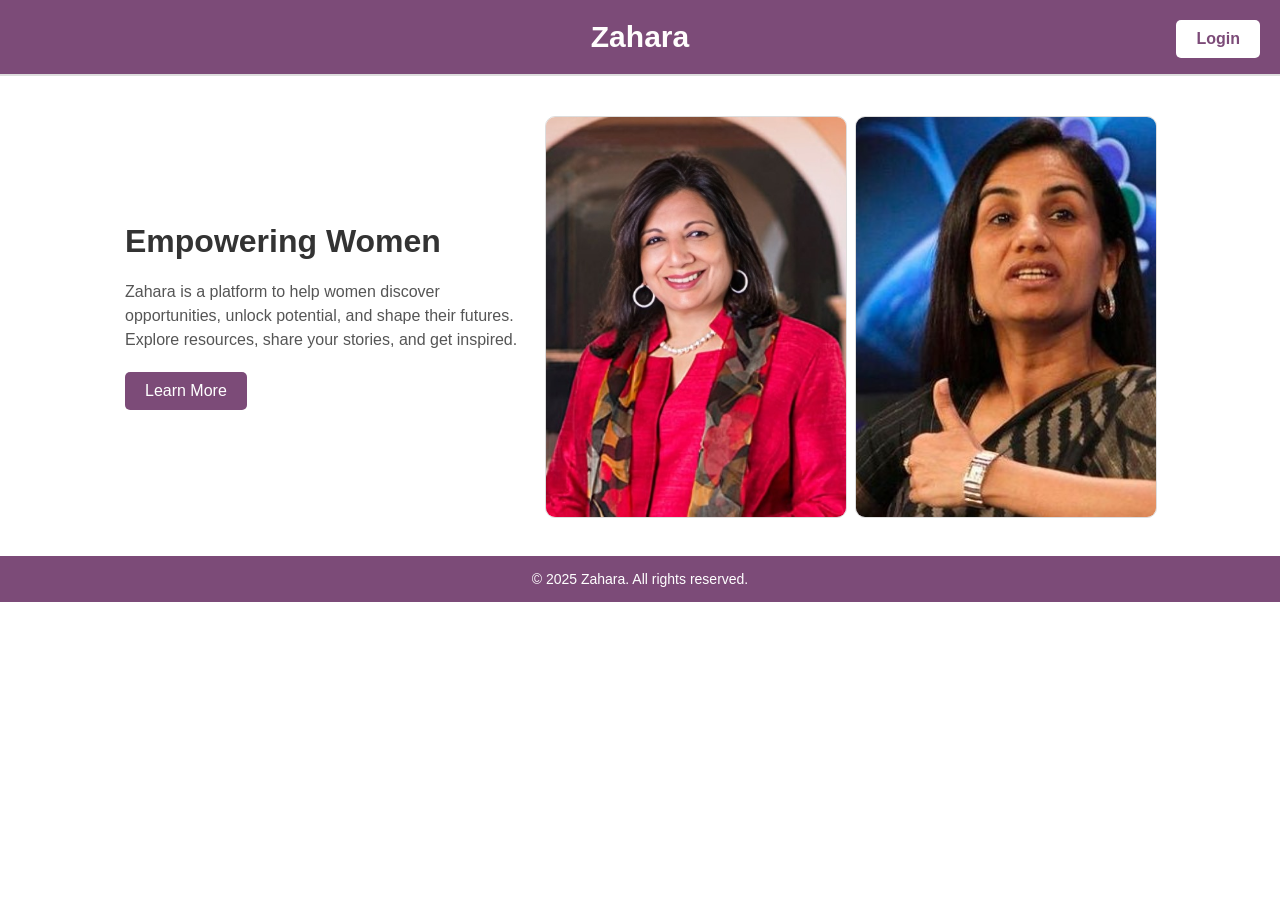
==== home.html @ 6adf6e05 "home page added" ====
<!DOCTYPE html>
<html lang="en">
<head>
  <meta charset="UTF-8">
  <meta name="viewport" content="width=device-width, initial-scale=1.0">
  <title>Zahara</title>
  <link rel="stylesheet" href="home.css">
</head>
<body>
  <header class="header">
    <h1>Zahara</h1>
    <!-- Login Button -->
    <button class="login-button">Login</button>
  </header>

  <div class="main-container">
    <!-- Text Section -->
    <div class="text-section">
      <h2>Empowering Women</h2>
      <p>
        Zahara is a platform to help women discover opportunities, unlock potential, and shape their futures. 
        Explore resources, share your stories, and get inspired.
      </p>
      <button class="cta-button">Learn More</button>
    </div>

    <!-- Rotatable Image Section -->
    <div class="image-section">
      <!-- Rotating Image 1 -->
      <div class="rotating-card">
        <div class="card-inner">
          <div class="card-front">
            <img src="p1.jpg" alt="Image 1">
          </div>
          <div class="card-back">
            <p>"Empowerment is the key to unlocking potential."</p>
          </div>
        </div>
      </div>

      <!-- Rotating Image 2 -->
      <div class="rotating-card">
        <div class="card-inner">
          <div class="card-front">
            <img src="p2.jpg" alt="Image 2">
          </div>
          <div class="card-back">
            <p>"I believe in never giving up, no matter what the odds...."</p>
          </div>
        </div>
      </div>
    </div>
  </div>

  <!-- Minimal Footer -->
  <footer class="footer">
    <p>&copy; 2025 Zahara. All rights reserved.</p>
  </footer>

</body>
</html>
---- home.css ----
/* General Reset */
body, html {
  margin: 0;
  padding: 0;
  box-sizing: border-box;
  font-family: 'Arial', sans-serif;
}

h1, h2, p {
  margin: 0;
}

button {
  cursor: pointer;
  border: none;
  padding: 10px 20px;
  font-size: 16px;
  border-radius: 5px;
}

/* Header */
.header {
  text-align: center;
  padding: 20px 0;
  background:hsl(305, 25%, 39%);
  border-bottom: 2px solid #ddd;
  position: relative; /* Make the header a positioning context */
}

h1 {
  font-size: 30px;
  color: #fffdfd;
  font-family: 'Trebuchet MS', 'Lucida Sans Unicode', 'Lucida Grande', 'Lucida Sans', Arial, sans-serif;
}

/* Login Button */
.login-button {
  position: absolute;
  top: 20px;
  right: 20px;
  background-color: #fff;
  color: hsl(305, 25%, 39%);
  border-radius: 5px;
  padding: 10px 20px;
  font-size: 16px;
  font-weight: bold;
  transition: background-color 0.3s ease, color 0.3s ease;
}

.login-button:hover {
  background-color: hsl(305, 25%, 39%);
  color: #fff;
}

/* Main Container */
.main-container {
  display: flex;
  flex-direction: row;
  align-items: center;
  justify-content: center;
  padding: 40px 20px;
  gap: 20px;
}

/* Text Section */
.text-section {
  max-width: 400px;
  text-align: left;
}

.text-section h2 {
  font-size: 32px;
  margin-bottom: 20px;
  color: #333;
}

.text-section p {
  font-size: 16px;
  margin-bottom: 20px;
  line-height: 1.5;
  color: #555;
}

.cta-button {
  background-color:hsl(305, 25%, 39%);
  color: #fff;
  border: none;
  transition: background-color 0.3s ease;
}

.cta-button:hover {
  background-color: #c48aaf;
}

/* Image Section */
.image-section {
  display: flex;
  gap: 10px;
}

/* Rotating Card */
.rotating-card {
  width: 300px;
  height: 400px;
  perspective: 1000px;
}

.card-inner {
  width: 100%;
  height: 100%;
  position: relative;
  transform-style: preserve-3d;
  transition: transform 0.6s;
}

.rotating-card:hover .card-inner {
  transform: rotateY(180deg);
}

.card-front, .card-back {
  position: absolute;
  width: 100%;
  height: 100%;
  backface-visibility: hidden;
  display: flex;
  align-items: center;
  justify-content: center;
  border-radius: 10px;
  overflow: hidden;
}

.card-front {
  background: #fff;
  border: 1px solid #ddd;
}

.card-front img {
  width: 100%;
  height: 100%;
  object-fit: cover;
}

.card-back {
  background: hsl(305, 25%, 39%);
  color: #fff;
  transform: rotateY(180deg);
  padding: 20px;
  text-align: center;
  font-size: 16px;
  line-height: 1.5;
}


/* Footer */
.footer {
  background-color: hsl(305, 25%, 39%);
  color: #fff;
  padding: 15px;
  text-align: center;
}

.footer p {
  margin: 0;
  font-size: 14px;
}
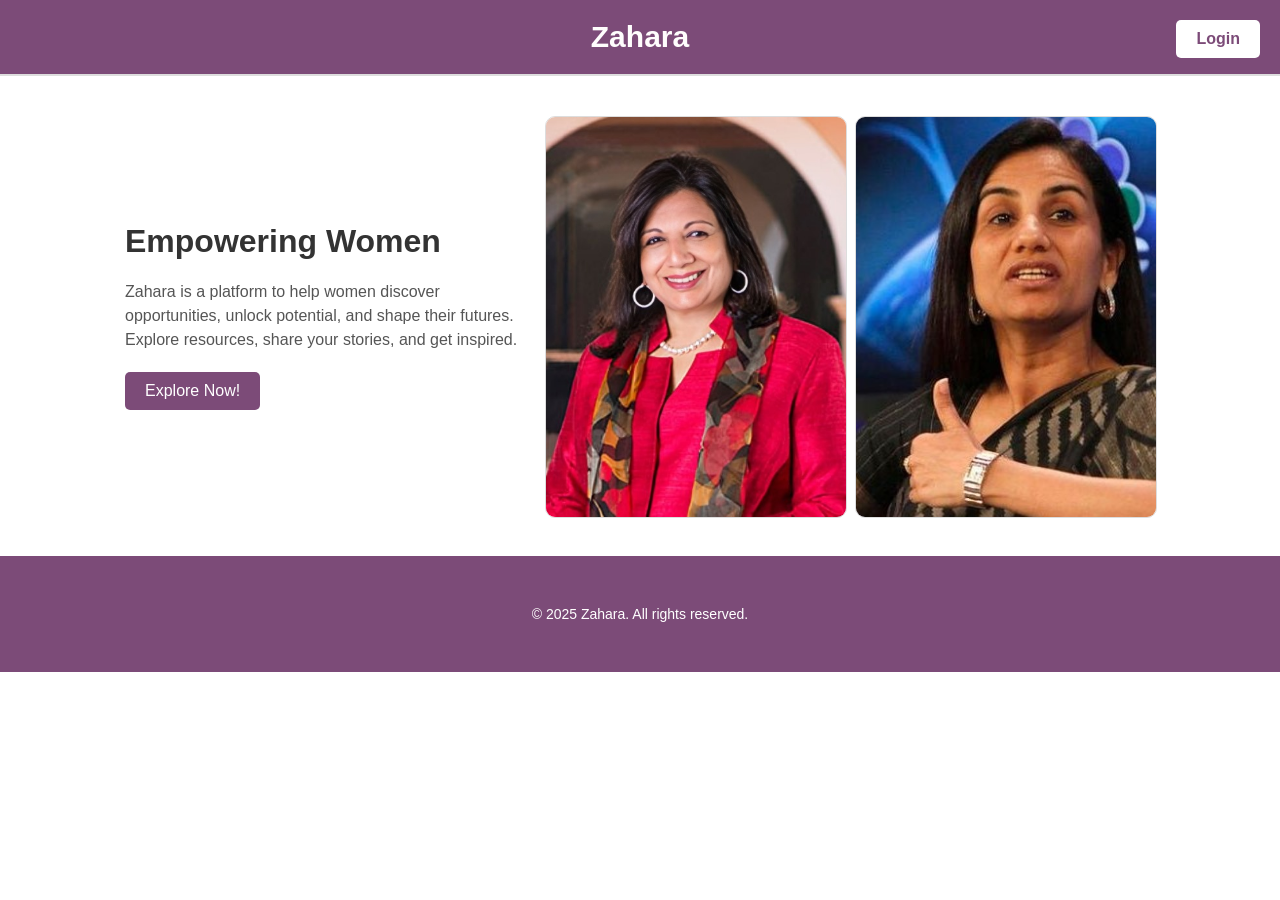
==== commit ab99c4f6: "applied navigation" ====
--- a/home.html
+++ b/home.html
@@ -10,7 +10,7 @@
   <header class="header">
     <h1>Zahara</h1>
     <!-- Login Button -->
-    <button class="login-button">Login</button>
+    <button class="login-button" id="login">Login</button>
   </header>
 
   <div class="main-container">
@@ -21,7 +21,7 @@
         Zahara is a platform to help women discover opportunities, unlock potential, and shape their futures. 
         Explore resources, share your stories, and get inspired.
       </p>
-      <button class="cta-button">Learn More</button>
+      <button class="cta-button" id="Explore">Explore Now!</button>
     </div>
 
     <!-- Rotatable Image Section -->
@@ -56,6 +56,6 @@
   <footer class="footer">
     <p>&copy; 2025 Zahara. All rights reserved.</p>
   </footer>
-
+<script src="home.js"></script>
 </body>
 </html>
--- a/home.css
+++ b/home.css
@@ -155,7 +155,7 @@
 .footer {
   background-color: hsl(305, 25%, 39%);
   color: #fff;
-  padding: 15px;
+  padding: 50px;
   text-align: center;
 }
 
